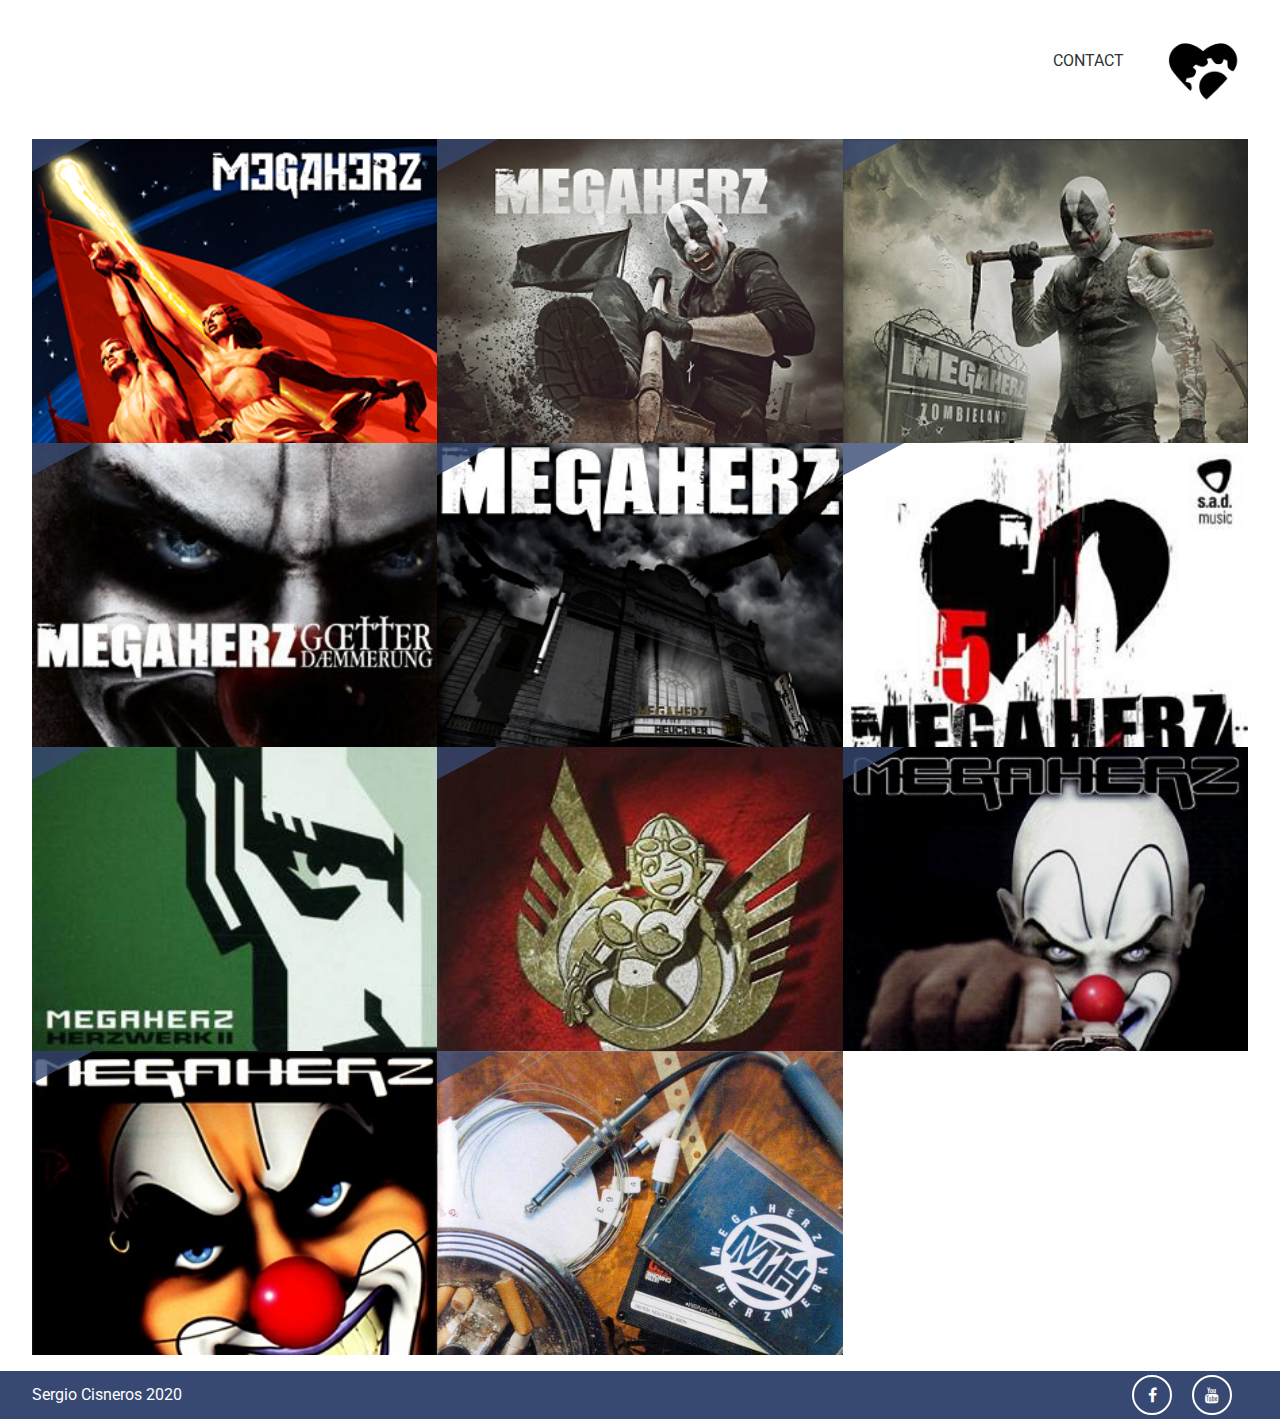
==== albums.html @ b60b1362 "Herzwerk II" ====
<!DOCTYPE html>

<html lang="en">

<head>
    <meta http-equiv="Content-Type" content="text/html; charset=UTF-8">
</head>

<body>



    <meta name="viewport" content="width=device-width, initial-scale=1.0">
    <link rel="stylesheet" href="https://stackpath.bootstrapcdn.com/font-awesome/4.7.0/css/font-awesome.min.css" integrity="sha384-wvfXpqpZZVQGK6TAh5PVlGOfQNHSoD2xbE+QkPxCAFlNEevoEH3Sl0sibVcOQVnN" crossorigin="anonymous">
    <link href="https://fonts.googleapis.com/css2?family=Roboto:wght@100;400&display=swap" rel="stylesheet">
    <link rel="stylesheet" href="/css/main.css">
    <title>Albums Megaherz</title>


    <header id="header-inner">
        <div class="container">
            <nav id="main-nav">
                <ul>

                    <li><a href="#">Contact</a></li>
                    <img src="./img/Herzwerker logo.png" alt="Herzwerk" id="logo">
                </ul>
            </nav>

        </div>
    </header>

    <!-- Hamburger Menu  -->
    <div class="menu-wrap">
        <input type="checkbox" class="toggler">
        <div class="hamburger">
            <div></div>
        </div>
        <div id="menu" class="menu">
            <div>
                <div>
                    <ul id="lyrics">

                    </ul>
                </div>
            </div>
        </div>
    </div>

    <!-- Section A: Albums -->
    <section id="work-a" class="text-center-py-3">
        <div class="container">
            <h2 class="section-title"> </h2>
            <div class="bottom-line"></div>

            <div class="items">
                <div class="item">
                    <div class="item-image">
                        <img src="./img/Komet.png" alt="">
                    </div>
                    <div class="item-text">
                        <div class="item-text-wrap">

                            <h2 id="komet" class="item-text-title">
                                Komet </h2>
                        </div>
                    </div>
                </div>
                <div class="item">
                    <div class="item-image">
                        <img src="./img/Erdwaerts.jpg" alt="">
                    </div>
                    <div class="item-text">
                        <div class="item-text-wrap">

                            <h2 id="erdwaerts" class="item-text-title">Erdwärts</h2>
                        </div>
                    </div>
                </div>
                <div class="item">
                    <div class="item-image">
                        <img src="./img/Zombieland.jpg" alt="">
                    </div>
                    <div class="item-text">
                        <div class="item-text-wrap">

                            <h2 id="zombieland" class="item-text-title">Zombieland</h2>
                        </div>
                    </div>
                </div>
                <div class="item">
                    <div class="item-image">
                        <img src="./img/Goetterdaemerung.jpg" alt="">
                    </div>
                    <div class="item-text">
                        <div class="item-text-wrap">

                            <h2 id="gotterdamerung" class="item-text-title">Götterdämerung</h2>
                        </div>
                    </div>
                </div>
                <div class="item">
                    <div class="item-image">
                        <img src="./img/Heuchler.png" alt="">
                    </div>
                    <div class="item-text">
                        <div class="item-text-wrap">

                            <h2 id="heuchler" class="item-text-title">Heuchler</h2>
                        </div>
                    </div>
                </div>
                <div class="item">
                    <div class="item-image">
                        <img src="./img/Album_5.jpg" alt="">
                    </div>
                    <div class="item-text">
                        <div class="item-text-wrap">

                            <h2 id="funf" class="item-text-title"> 5 </h2>
                        </div>
                    </div>
                </div>
                <div class="item">
                    <div class="item-image">
                        <img src="./img/Herzwerk-II.jpg" alt="">
                    </div>
                    <div class="item-text">
                        <div class="item-text-wrap">

                            <h2 id="herzwerkII" class="item-text-title">Herzwerk II </h2>
                        </div>
                    </div>
                </div>
                <div class="item">
                    <div class="item-image">
                        <img src="./img/Himmelfahrt.jpg" alt="">
                    </div>
                    <div class="item-text">
                        <div class="item-text-wrap">

                            <h2 id="himmelfahrt" class="item-text-title"> Himmelfahrt </h2>
                        </div>
                    </div>
                </div>
                <div class="item">
                    <div class="item-image">
                        <img src="./img/Kopfschuss.jpg" alt="">
                    </div>
                    <div class="item-text">
                        <div class="item-text-wrap">

                            <h2 id="kopfschuss" class="item-text-title"> Kopfschuss </h2>
                        </div>
                    </div>
                </div>
                <div class="item">
                    <div class="item-image">
                        <img src="./img/Wer bist du.jpg" alt="">
                    </div>
                    <div class="item-text">
                        <div class="item-text-wrap">

                            <h2 id="werBistDu" class="item-text-title">Wer bist du </h2>
                        </div>
                    </div>
                </div>
                <div class="item">
                    <div class="item-image">
                        <img src="./img/Herzwerk.jpg" alt="">
                    </div>
                    <div class="item-text">
                        <div class="item-text-wrap">

                            <h2 id="herzwerk" class="item-text-title">Herzwerk</h2>
                        </div>
                    </div>
                </div>

            </div>
        </div>

    </section>



    <script src="/js/script.js"></script>
    <!-- Footer -->
    <footer id="main-footer">
        <div class="footer-content container">
            <p> Sergio Cisneros 2020</p>
            <div class="social">
                <i class="fa fa-facebook"></i>
                <i class="fa fa-youtube"></i>
            </div>
        </div>
    </footer>




</body>

</html>
---- css/main.css ----
.container {
    max-width: 1280px;
    margin: auto;
    overflow: hidden;
    padding: 1rem 2rem;
}

.items {
    display: grid;
    grid-template-columns: repeat(3, 1fr);
    box-shadow: 0 5px 10px 0 rgba 0, 0, 0, 0.3;
}

.item {
    position: relative;
    background: #374972;
    overflow: hidden;
    z-index: 0;
}

.item::after {
    content: "";
    position: absolute;
    display: block;
    background: inherit;
    opacity: 0.80;
    top: 0;
    left: 0;
    width: 100%;
    height: 100%;
    transform: scale(2) translateX(-55%) translateY(-55%) rotate(-28deg);
    transition: transform 3s cubic-bezier(0.3, 1, 0.2, 1);
}

.item:hover:after {
    transform: scale(2) translateX(0) translateY(0) rotate(-28deg);
}

.item:hover .item-image {
    transform: scale(1.2);
}

.item:hover .item-text {
    opacity: 1;
    transform: translateY(0);
}

.item-image {
    height: auto;
    transform: translateZ(0);
    display: block;
    transition: transform 750ms cubic-bezier(0.2, 1, 0.3, 1);
}

.item-image:before {
    content: "";
    display: block;
    padding-top: 75%;
    overflow: hidden;
}

.item-image img {
    position: absolute;
    top: 0;
    left: 0;
    width: 100%;
    height: auto;
    line-height: 0;
}

.item-text {
    position: absolute;
    top: 0;
    left: 0;
    bottom: 0;
    right: 0;
    opacity: 0;
    text-align: center;
    z-index: 1;
    color: #ffffff;
    transform: translateY(-20%);
    transition: opacity 500ms cubic-bezier(0.2, 1, 0.3, 1), transform 500ms cubic-bezier(0.2, 1, 0.3, 1);
    transition-delay: 300ms;
}

.item-text-wrap {
    position: absolute;
    width: 100%;
    top: 50%;
    transform: translateY(-50%);
}

.item-text-title {
    font-size: 2rem;
    padding: 0 1rem;
    margin: 5px 0 0 0;
}

.menu-wrap {
    position: fixed;
    top: 0;
    left: 0;
    z-index: 1;
}

.menu-wrap .toggler {
    position: absolute;
    top: 0;
    left: 0;
    z-index: 2;
    width: 50px;
    height: 50px;
    opacity: 0;
}

.menu-wrap .hamburger {
    position: absolute;
    top: 0;
    left: 0;
    z-index: 1;
    width: 60px;
    height: 60px;
    padding: 1rem;
    background: transparent;
    display: flex;
    align-items: center;
    justify-content: center;
}

.menu-wrap>div {
    position: relative;
    flex: none;
    width: 100%;
    height: 2px;
    display: flex;
    color: none;
    align-items: center;
    justify-content: center;
    transition: all 0.4s ease;
}


/* Menu torta */

.menu-wrap .hamburger>div {
    position: relative;
    flex: none;
    width: 100%;
    height: 2px;
    background: #ffffff;
    display: flex;
    transform: rotate(45deg);
    align-items: center;
    justify-content: center;
    transition: all 0.4s ease;
}

.menu-wrap .hamburger>div::before {
    content: "";
    position: absolute;
    z-index: 5;
    width: 100%;
    transform: rotate(90deg);
    height: 2px;
    background: #ffffff;
}


/* Lineas abajo */

.menu-wrap .hamburger>div::after {
    top: 10px;
}

.menu-wrap .toggler:checked {
    cursor: pointer;
}

.menu-wrap .toggler:checked+.hamburger {
    background-color: #374972;
}

.menu-wrap .toggler:checked+.hamburger>div {
    transform: rotate(135deg);
}


/* Rotate on Hover when checked */

.menu-wrap .toggler:checked:hover+.hamburger>div {
    transform: rotate(225deg);
}

.menu-wrap .toggler:checked~.menu {
    visibility: visible;
}

.menu-wrap .toggler:checked~.menu>div {
    transform: scale(1);
    transition-duration: 0.75s;
}

.menu-wrap .toggler:checked~.menu>div>div {
    opacity: 1;
    transition: opacity 0.4s ease 0.4;
}

.menu-wrap .menu {
    position: fixed;
    top: 0;
    left: 0;
    width: 100%;
    height: 100%;
    visibility: hidden;
    overflow: hidden;
    display: flex;
    align-items: center;
    justify-content: center;
}

.menu-wrap .menu>div {
    background: rgba(51, 51, 51, 0.85);
    border-radius: 50%;
    width: 300vw;
    height: 300vw;
    display: flex;
    flex: none;
    align-items: center;
    justify-content: center;
    transform: scale(0);
    transition: all 0.4s ease;
}

.menu-wrap .menu>div>div {
    text-align: center;
    max-width: 90vw;
    max-height: 100vh;
    opacity: 1;
    transition: opacity 0.4s ease;
}

.menu-wrap .menu>div>div>ul>li {
    list-style: none;
    color: #ffffff;
    font-size: 1.2rem;
    padding: 0.5rem;
}

.menu-wrap .menu>div>div>ul>li>a {
    color: #ffffff;
    text-decoration: none;
    transition: color 0.4s ease;
}

.menu-wrap .menu>div>div>ul>li>a:hover {
    color: #819ff7;
}

.menu-wrap .toggler:checked~.menu {
    visibility: visible;
}

.menu-wrap .toggler:checked~>div {
    transform: scale(1);
    transition-duration: 0.75s;
}

* {
    margin: 0;
    padding: 0;
    box-sizing: border-box;
}

body {
    font-family: "Roboto", sans-serif;
    line-height: 1.6;
}

a {
    text-decoration: none;
    color: #f2f2f2;
}

ul {
    list-style: none;
}

h2 {
    cursor: pointer;
}

img {
    width: 100%;
}

#main-nav {
    display: flex;
    justify-content: space-between;
    padding-top: 1rem;
    float: right;
    left: 5rem;
}

#main-nav ul {
    display: flex;
}

#main-nav li {
    padding: 1rem 1.5rem;
}

#main-nav a {
    text-decoration: none;
    color: #333333;
    text-transform: uppercase;
    border-bottom: 3px transparent solid;
    padding-bottom: 0.5rem;
    transition: border-color 0.5s;
}

#main-nav a:hover {
    border-color: #374972;
}

#main-nav a.current {
    border-color: #333333;
}

#showcase {
    background: rgba(55, 73, 114, 0.75);
    color: #fff;
    height: 100vh;
    position: relative;
}

#showcase:before {
    content: "";
    background: url("/img/megaherz\ wallpaper.jpg") no-repeat center center/cover;
    position: absolute;
    top: 0;
    left: 0;
    width: 100%;
    height: 100%;
    z-index: -1;
}

#showcase .showcase-container {
    display: flex;
    flex-direction: column;
    align-items: center;
    justify-content: center;
    text-align: center;
    height: 100%;
}

#showcase h1 {
    font-size: 4rem;
}

#showcase p {
    font-size: 1.3rem;
}

#showcase .showcase-container img {
    height: 70%;
    width: 15%;
}

#showcase .showcase-container .btn {
    display: inline-block;
    border: none;
    background: #374972;
    color: #ffffff;
    padding: 0.75rem 1.5rem;
    margin-top: 1rem;
    transition: opacity 1s ease-in-out;
    text-decoration: none;
}

#showcase .showcase-container .btn:hover {
    opacity: 0.7;
}

#logo {
    width: 100px;
    height: 75px;
    top: auto;
    color: #ffffff;
}

#main-footer {
    background: #374972;
    color: #ffffff;
    height: 3rem;
}

#main-footer .footer-content {
    display: flex;
    justify-content: space-between;
    height: 3rem;
    align-items: center;
}

#main-footer .footer-content .social .fa {
    margin-right: 1rem;
    border: 2px #ffffff solid;
    border-radius: 50%;
    height: 40px;
    width: 40px;
    line-height: 20px;
    text-align: center;
    padding: 0.5rem;
}

#main-footer .footer-content .social .fa:hover {
    background: #819ff7;
}
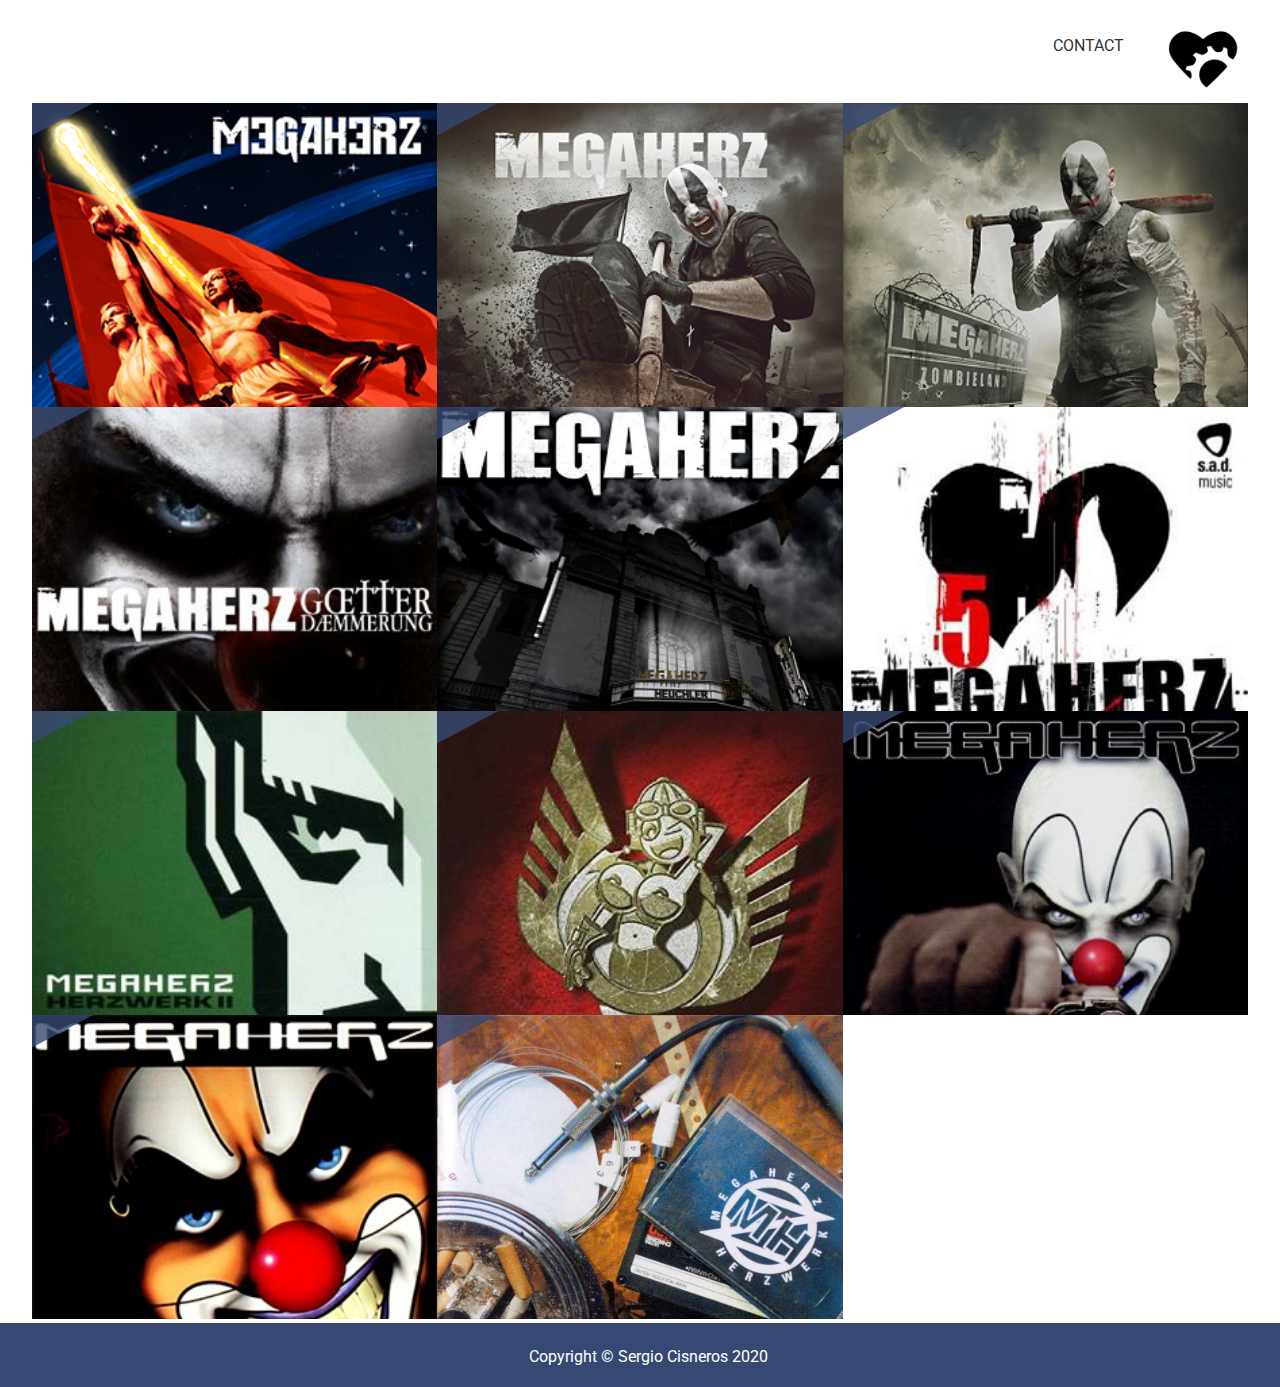
==== commit ebd663fc: "Herzwerk II" ====
--- a/albums.html
+++ b/albums.html
@@ -187,13 +187,16 @@
     <script src="/js/script.js"></script>
     <!-- Footer -->
     <footer id="main-footer">
-        <div class="footer-content container">
-            <p> Sergio Cisneros 2020</p>
-            <div class="social">
-                <i class="fa fa-facebook"></i>
-                <i class="fa fa-youtube"></i>
+        <div class="footer-content ">
+
+            <p> Copyright &#169; Sergio Cisneros 2020</p>
+            <!-- <p>Música, imagenes y vídeos pertenecen a sus respectivos autores</p> -->
+            <div class="author">
+
+
             </div>
         </div>
+
     </footer>
 
 
--- a/css/main.css
+++ b/css/main.css
@@ -1,24 +1,20 @@
 .container {
-    max-width: 1280px;
-    margin: auto;
-    overflow: hidden;
-    padding: 1rem 2rem;
-}
+  max-width: 1280px;
+  margin: auto;
+  overflow: hidden;
+  padding: 0.25rem 2rem; }
 
 .items {
-    display: grid;
-    grid-template-columns: repeat(3, 1fr);
-    box-shadow: 0 5px 10px 0 rgba 0, 0, 0, 0.3;
-}
+  display: grid;
+  grid-template-columns: repeat(3, 1fr);
+  box-shadow: 0 5px 10px 0 rgba 0, 0, 0, 0.3; }
 
 .item {
-    position: relative;
-    background: #374972;
-    overflow: hidden;
-    z-index: 0;
-}
-
-.item::after {
+  position: relative;
+  background: #374972;
+  overflow: hidden;
+  z-index: 0; }
+  .item::after {
     content: "";
     position: absolute;
     display: block;
@@ -29,46 +25,32 @@
     width: 100%;
     height: 100%;
     transform: scale(2) translateX(-55%) translateY(-55%) rotate(-28deg);
-    transition: transform 3s cubic-bezier(0.3, 1, 0.2, 1);
-}
-
-.item:hover:after {
-    transform: scale(2) translateX(0) translateY(0) rotate(-28deg);
-}
-
-.item:hover .item-image {
-    transform: scale(1.2);
-}
-
-.item:hover .item-text {
+    transition: transform 3s cubic-bezier(0.3, 1, 0.2, 1); }
+  .item:hover:after {
+    transform: scale(2) translateX(0) translateY(0) rotate(-28deg); }
+  .item:hover .item-image {
+    transform: scale(1.2); }
+  .item:hover .item-text {
     opacity: 1;
-    transform: translateY(0);
-}
-
-.item-image {
+    transform: translateY(0); }
+  .item-image {
     height: auto;
     transform: translateZ(0);
     display: block;
-    transition: transform 750ms cubic-bezier(0.2, 1, 0.3, 1);
-}
-
-.item-image:before {
+    transition: transform 750ms cubic-bezier(0.2, 1, 0.3, 1); }
+  .item-image:before {
     content: "";
     display: block;
     padding-top: 75%;
-    overflow: hidden;
-}
-
-.item-image img {
+    overflow: hidden; }
+  .item-image img {
     position: absolute;
     top: 0;
     left: 0;
     width: 100%;
     height: auto;
-    line-height: 0;
-}
-
-.item-text {
+    line-height: 0; }
+  .item-text {
     position: absolute;
     top: 0;
     left: 0;
@@ -80,40 +62,31 @@
     color: #ffffff;
     transform: translateY(-20%);
     transition: opacity 500ms cubic-bezier(0.2, 1, 0.3, 1), transform 500ms cubic-bezier(0.2, 1, 0.3, 1);
-    transition-delay: 300ms;
-}
-
-.item-text-wrap {
+    transition-delay: 300ms; }
+  .item-text-wrap {
     position: absolute;
     width: 100%;
     top: 50%;
-    transform: translateY(-50%);
-}
-
-.item-text-title {
+    transform: translateY(-50%); }
+  .item-text-title {
     font-size: 2rem;
     padding: 0 1rem;
-    margin: 5px 0 0 0;
-}
+    margin: 5px 0 0 0; }
 
 .menu-wrap {
-    position: fixed;
-    top: 0;
-    left: 0;
-    z-index: 1;
-}
-
-.menu-wrap .toggler {
+  position: fixed;
+  top: 0;
+  left: 0;
+  z-index: 1; }
+  .menu-wrap .toggler {
     position: absolute;
     top: 0;
     left: 0;
     z-index: 2;
     width: 50px;
     height: 50px;
-    opacity: 0;
-}
-
-.menu-wrap .hamburger {
+    opacity: 0; }
+  .menu-wrap .hamburger {
     position: absolute;
     top: 0;
     left: 0;
@@ -124,10 +97,8 @@
     background: transparent;
     display: flex;
     align-items: center;
-    justify-content: center;
-}
-
-.menu-wrap>div {
+    justify-content: center; }
+  .menu-wrap > div {
     position: relative;
     flex: none;
     width: 100%;
@@ -136,282 +107,275 @@
     color: none;
     align-items: center;
     justify-content: center;
-    transition: all 0.4s ease;
-}
-
-
-/* Menu torta */
-
-.menu-wrap .hamburger>div {
-    position: relative;
-    flex: none;
-    width: 100%;
-    height: 2px;
-    background: #ffffff;
-    display: flex;
-    transform: rotate(45deg);
-    align-items: center;
-    justify-content: center;
-    transition: all 0.4s ease;
-}
-
-.menu-wrap .hamburger>div::before {
-    content: "";
-    position: absolute;
-    z-index: 5;
-    width: 100%;
-    transform: rotate(90deg);
-    height: 2px;
-    background: #ffffff;
-}
-
-
-/* Lineas abajo */
-
-.menu-wrap .hamburger>div::after {
-    top: 10px;
-}
+    transition: all 0.4s ease; }
+
+.menu-wrap .toggler:checked + .hamburger > div {
+  background: #ffffff;
+  position: relative;
+  flex: none;
+  width: 100%;
+  height: 2px;
+  display: flex;
+  transform: rotate(45deg);
+  align-items: center;
+  justify-content: center;
+  transition: all 0.4s ease; }
+
+.menu-wrap .toggler:checked + .hamburger > div:before {
+  content: "";
+  position: absolute;
+  z-index: 5;
+  width: 100%;
+  transform: rotate(90deg);
+  height: 2px;
+  background: inherit; }
+
+.menu-wrap .toggler:checked + .hamburger > div::after {
+  top: 10px; }
 
 .menu-wrap .toggler:checked {
-    cursor: pointer;
-}
-
-.menu-wrap .toggler:checked+.hamburger {
-    background-color: #374972;
-}
-
-.menu-wrap .toggler:checked+.hamburger>div {
-    transform: rotate(135deg);
-}
-
+  cursor: pointer; }
+
+.menu-wrap .toggler:checked + .hamburger {
+  background-color: #374972; }
 
 /* Rotate on Hover when checked */
-
-.menu-wrap .toggler:checked:hover+.hamburger>div {
-    transform: rotate(225deg);
-}
-
-.menu-wrap .toggler:checked~.menu {
-    visibility: visible;
-}
-
-.menu-wrap .toggler:checked~.menu>div {
-    transform: scale(1);
-    transition-duration: 0.75s;
-}
-
-.menu-wrap .toggler:checked~.menu>div>div {
-    opacity: 1;
-    transition: opacity 0.4s ease 0.4;
-}
+.menu-wrap .toggler:checked:hover + .hamburger > div {
+  transform: rotate(225deg); }
+
+.menu-wrap .toggler:checked ~ .menu {
+  visibility: visible; }
+
+.menu-wrap .toggler:checked ~ .menu > div {
+  transform: scale(1);
+  transition-duration: 0.75s; }
+
+.menu-wrap .toggler:checked ~ .menu > div > div {
+  opacity: 1;
+  transition: opacity 0.4s ease 0.4; }
 
 .menu-wrap .menu {
-    position: fixed;
-    top: 0;
-    left: 0;
-    width: 100%;
-    height: 100%;
-    visibility: hidden;
-    overflow: hidden;
-    display: flex;
-    align-items: center;
-    justify-content: center;
-}
-
-.menu-wrap .menu>div {
-    background: rgba(51, 51, 51, 0.85);
-    border-radius: 50%;
-    width: 300vw;
-    height: 300vw;
-    display: flex;
-    flex: none;
-    align-items: center;
-    justify-content: center;
-    transform: scale(0);
-    transition: all 0.4s ease;
-}
-
-.menu-wrap .menu>div>div {
-    text-align: center;
-    max-width: 90vw;
-    max-height: 100vh;
-    opacity: 1;
-    transition: opacity 0.4s ease;
-}
-
-.menu-wrap .menu>div>div>ul>li {
-    list-style: none;
-    color: #ffffff;
-    font-size: 1.2rem;
-    padding: 0.5rem;
-}
-
-.menu-wrap .menu>div>div>ul>li>a {
-    color: #ffffff;
-    text-decoration: none;
-    transition: color 0.4s ease;
-}
-
-.menu-wrap .menu>div>div>ul>li>a:hover {
-    color: #819ff7;
-}
-
-.menu-wrap .toggler:checked~.menu {
-    visibility: visible;
-}
-
-.menu-wrap .toggler:checked~>div {
-    transform: scale(1);
-    transition-duration: 0.75s;
-}
+  position: fixed;
+  top: 0;
+  left: 0;
+  width: 100%;
+  height: 100%;
+  visibility: hidden;
+  overflow: hidden;
+  display: flex;
+  align-items: center;
+  justify-content: center; }
+
+.menu-wrap .menu > div {
+  background: rgba(51, 51, 51, 0.85);
+  border-radius: 50%;
+  width: 300vw;
+  height: 300vw;
+  display: flex;
+  flex: none;
+  align-items: center;
+  justify-content: center;
+  transform: scale(0);
+  transition: all 0.4s ease; }
+
+.menu-wrap .menu > div > div {
+  text-align: center;
+  max-width: 90vw;
+  max-height: 100vh;
+  opacity: 1;
+  transition: opacity 0.4s ease; }
+
+.menu-wrap .menu > div > div > ul > li {
+  list-style: none;
+  color: #ffffff;
+  font-size: 1.2rem;
+  padding: 0.5rem; }
+
+.menu-wrap .menu > div > div > ul > li > a {
+  color: #ffffff;
+  text-decoration: none;
+  transition: color 0.4s ease; }
+
+.menu-wrap .menu > div > div > ul > li > a:hover {
+  color: #819ff7; }
+
+.menu-wrap .toggler:checked ~ .menu {
+  visibility: visible; }
+
+.menu-wrap .toggler:checked ~ div {
+  transform: scale(1);
+  transition-duration: 0.75s; }
 
 * {
-    margin: 0;
-    padding: 0;
-    box-sizing: border-box;
-}
+  margin: 0;
+  padding: 0;
+  box-sizing: border-box; }
 
 body {
-    font-family: "Roboto", sans-serif;
-    line-height: 1.6;
-}
+  font-family: "Roboto", sans-serif; }
 
 a {
-    text-decoration: none;
-    color: #f2f2f2;
-}
+  text-decoration: none;
+  color: #f2f2f2; }
 
 ul {
-    list-style: none;
-}
+  list-style: none; }
 
 h2 {
-    cursor: pointer;
-}
+  cursor: pointer; }
 
 img {
-    width: 100%;
-}
+  width: 100%; }
 
 #main-nav {
-    display: flex;
-    justify-content: space-between;
-    padding-top: 1rem;
-    float: right;
-    left: 5rem;
-}
-
-#main-nav ul {
-    display: flex;
-}
-
-#main-nav li {
-    padding: 1rem 1.5rem;
-}
-
-#main-nav a {
+  display: flex;
+  justify-content: space-between;
+  padding-top: 1rem;
+  float: right;
+  left: 5rem; }
+  #main-nav ul {
+    display: flex; }
+  #main-nav li {
+    padding: 1rem 1.5rem; }
+  #main-nav a {
     text-decoration: none;
     color: #333333;
     text-transform: uppercase;
     border-bottom: 3px transparent solid;
     padding-bottom: 0.5rem;
-    transition: border-color 0.5s;
-}
-
-#main-nav a:hover {
-    border-color: #374972;
-}
-
-#main-nav a.current {
-    border-color: #333333;
-}
+    transition: border-color 0.5s; }
+    #main-nav a:hover {
+      border-color: #374972; }
+    #main-nav a.current {
+      border-color: #333333; }
 
 #showcase {
-    background: rgba(55, 73, 114, 0.75);
-    color: #fff;
-    height: 100vh;
-    position: relative;
-}
+  background: rgba(55, 73, 114, 0.75);
+  color: #fff;
+  height: 100vh;
+  position: relative; }
 
 #showcase:before {
-    content: "";
-    background: url("/img/megaherz\ wallpaper.jpg") no-repeat center center/cover;
-    position: absolute;
-    top: 0;
-    left: 0;
-    width: 100%;
-    height: 100%;
-    z-index: -1;
-}
+  content: "";
+  background: url("img/megaherz wallpaper.jpg") no-repeat center center/cover;
+  position: absolute;
+  top: 0;
+  left: 0;
+  width: 100%;
+  height: 100%;
+  z-index: -1; }
 
 #showcase .showcase-container {
-    display: flex;
+  display: flex;
+  flex-direction: column;
+  align-items: center;
+  justify-content: center;
+  text-align: center;
+  height: 100%; }
+
+#showcase h1 {
+  font-size: 4rem; }
+
+#showcase p {
+  font-size: 1.3rem; }
+
+#showcase .showcase-container img {
+  height: 7rem;
+  width: 9rem; }
+
+#showcase .showcase-container .btn {
+  display: inline-block;
+  border: none;
+  background: #374972;
+  color: #ffffff;
+  padding: 0.75rem 1.5rem;
+  margin-top: 1rem;
+  transition: opacity 1s ease-in-out;
+  text-decoration: none; }
+
+#showcase .showcase-container .btn:hover {
+  opacity: 0.7; }
+
+#logo {
+  width: 100px;
+  height: 75px;
+  top: auto;
+  color: #ffffff; }
+
+#main-footer {
+  background: #374972;
+  color: #ffffff;
+  height: 4rem;
+  padding-top: 1.5rem; }
+  #main-footer .footer-content {
+    display: column;
+    justify-content: space-between;
+    height: 2rem;
+    text-align: center;
+    margin-left: 1rem; }
+
+@media (max-with: 800px) {
+  #header-home {
+    height: 30rem; }
+    #header-home .header-content {
+      padding-top: 5rem; } }
+
+@media (max-width: 500px) {
+  #main-nav {
     flex-direction: column;
-    align-items: center;
-    justify-content: center;
-    text-align: center;
-    height: 100%;
-}
-
-#showcase h1 {
-    font-size: 4rem;
-}
-
-#showcase p {
-    font-size: 1.3rem;
-}
-
-#showcase .showcase-container img {
-    height: 70%;
-    width: 15%;
-}
-
-#showcase .showcase-container .btn {
-    display: inline-block;
-    border: none;
-    background: #374972;
-    color: #ffffff;
-    padding: 0.75rem 1.5rem;
-    margin-top: 1rem;
-    transition: opacity 1s ease-in-out;
-    text-decoration: none;
-}
-
-#showcase .showcase-container .btn:hover {
-    opacity: 0.7;
-}
-
-#logo {
-    width: 100px;
-    height: 75px;
-    top: auto;
-    color: #ffffff;
-}
-
-#main-footer {
-    background: #374972;
-    color: #ffffff;
-    height: 3rem;
-}
-
-#main-footer .footer-content {
-    display: flex;
-    justify-content: space-between;
-    height: 3rem;
-    align-items: center;
-}
-
-#main-footer .footer-content .social .fa {
-    margin-right: 1rem;
-    border: 2px #ffffff solid;
-    border-radius: 50%;
-    height: 40px;
-    width: 40px;
-    line-height: 20px;
-    text-align: center;
-    padding: 0.5rem;
-}
-
-#main-footer .footer-content .social .fa:hover {
-    background: #819ff7;
-}+    align-items: center; }
+    #main-nav li {
+      padding: 1rem; }
+  #header-home {
+    height: 10rem;
+    border-bottom: 3px solid #374972;
+    background-position: 20% 30%; }
+    #header-home .header-content {
+      display: none; }
+  #header-inner {
+    height: 10rem; }
+  #home-a .specials,
+  #home-b .stats,
+  #home-c .process,
+  #about-d .testimonials,
+  #contact-b .contact-info,
+  .items {
+    grid-template-columns: 1fr; }
+  #home-a .specials div {
+    border-bottom: 1px #f2f2f2 solid;
+    padding-bottom: 1rem; }
+    #home-a .specials div:last-child {
+      border: none;
+      padding-bottom: 0; }
+  #home-b .stats div {
+    padding: 2rem 0 1rem 0; }
+  #about-a .about-info {
+    grid-template-areas: "bioimage" "bio" "aw1" "aw2" "aw3"; }
+  #about-c {
+    display: none; }
+  #contact-a .text-fields {
+    grid-template-areas: "name" "subject" "email" "phone" "message"; }
+  #contact-b div {
+    margin-bottom: 1rem;
+    padding-bottom: 1rem;
+    border-bottom: 1px #555 solid; }
+    #contact-b div:last-child {
+      border: none;
+      margin-bottom: 0;
+      padding-bottom: 0; }
+  #contact-c h1 {
+    font-size: 2rem; }
+  #main-footer {
+    height: 7rem; }
+    #main-footer .footer-content {
+      flex-direction: column;
+      padding: 1rem;
+      height: 5rem; } }
+
+@media (max-height: 580px) {
+  #header-home .header-content {
+    padding-top: 3rem; } }
+
+@media (max-height: 330px) {
+  #header-home .header-content h1 {
+    font-size: 2rem; } }
